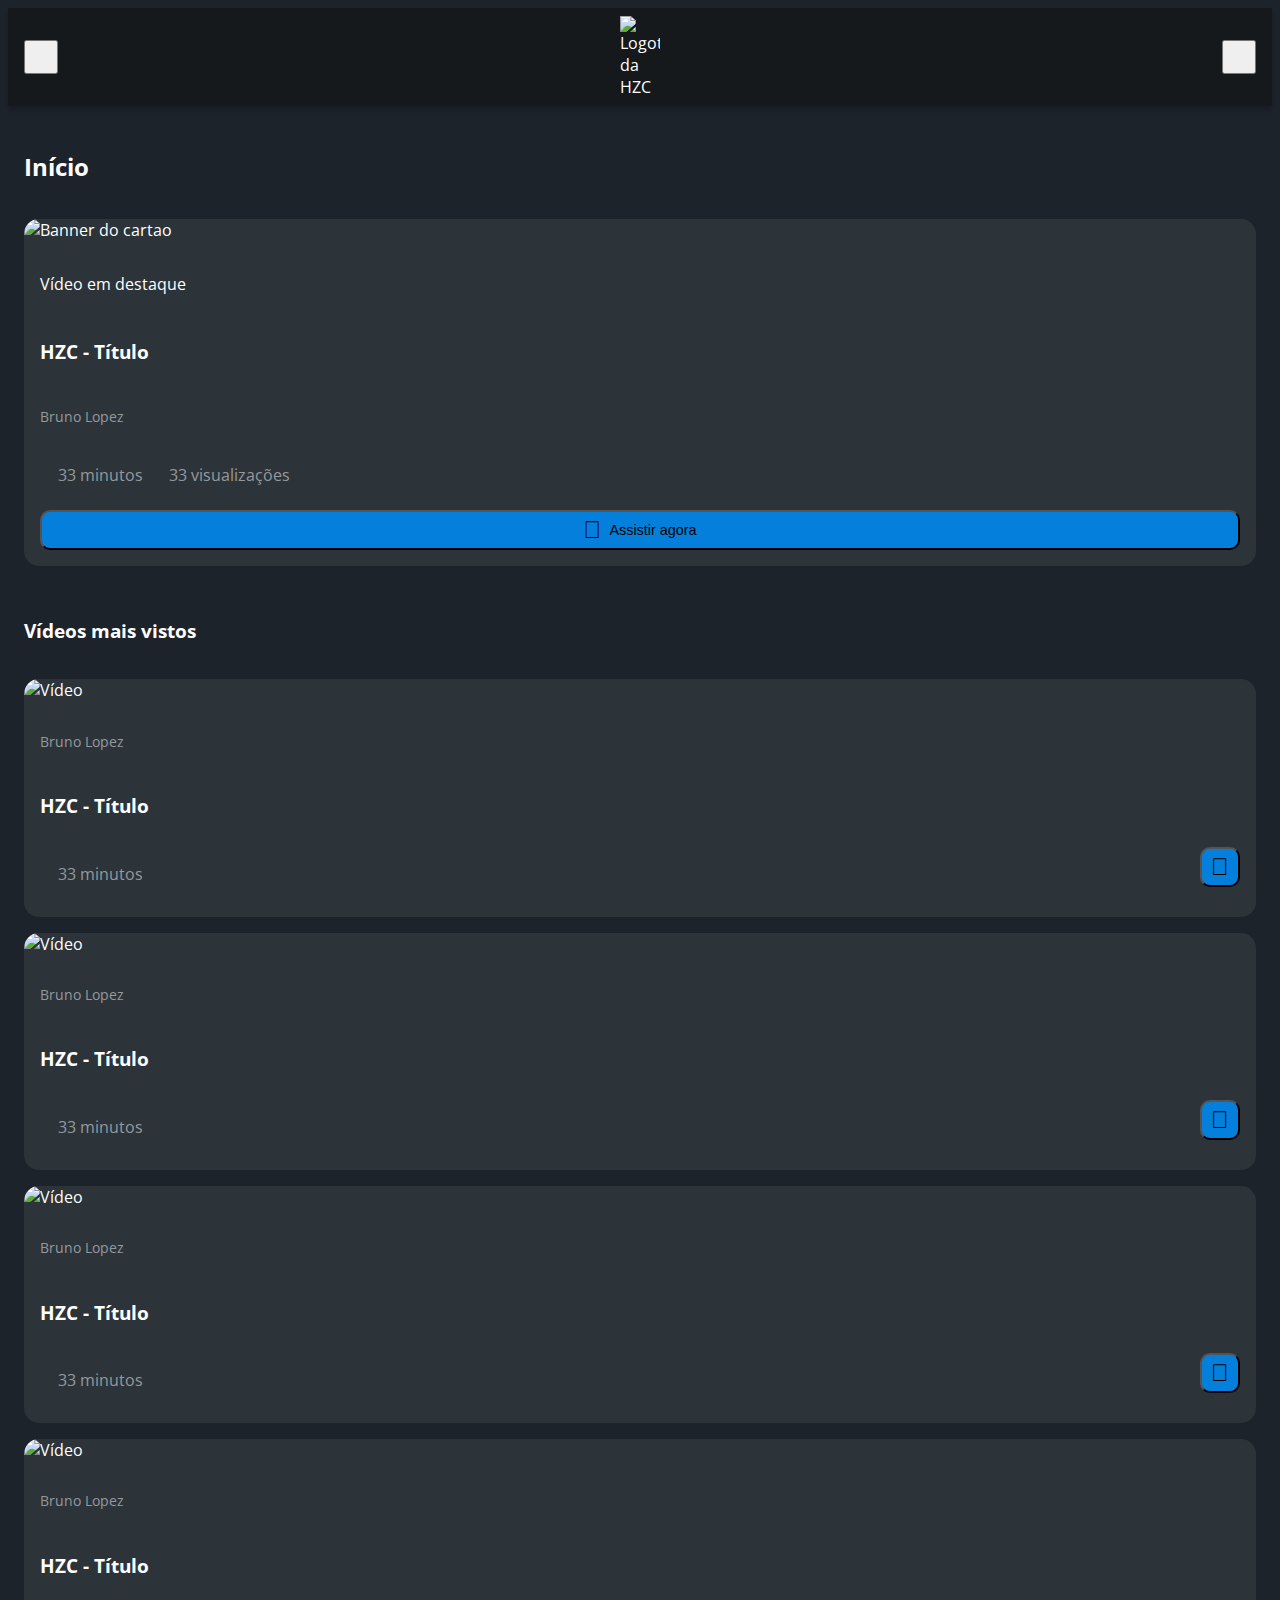
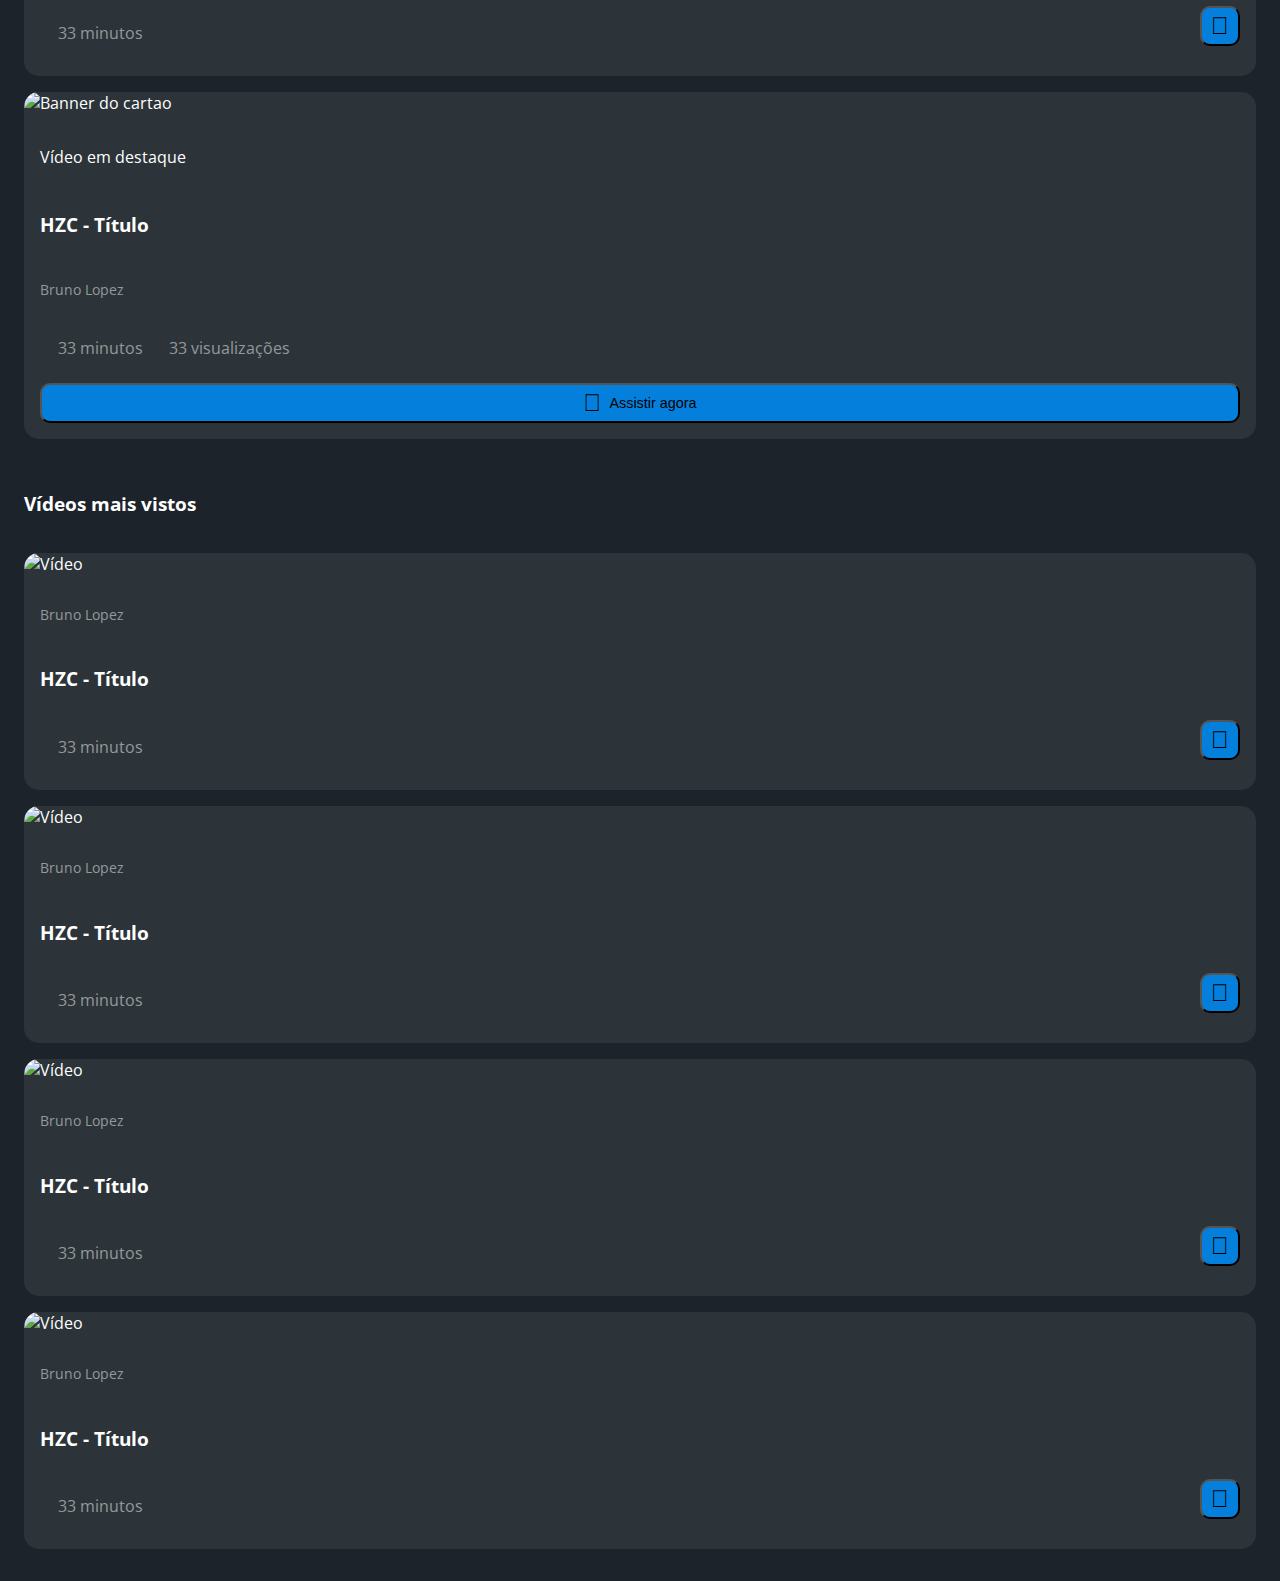
==== index.html @ 82e1bc96 "atualizando classes" ====
<!DOCTYPE html>
<html lang="pt-br">
<head>
    <meta charset="UTF-8">
    <meta http-equiv="X-UA-Compatible" content="IE=edge">
    <meta name="viewport" content="width=device-width, initial-scale=1.0">
    <title>HZC | Home</title>
    <link rel="preconnect" href="https://fonts.googleapis.com">
    <link rel="preconnect" href="https://fonts.gstatic.com" crossorigin>
    <link rel="stylesheet" href="https://fonts.googleapis.com/css2?family=Open+Sans:wght@400;600;700&display=swap">
    <link rel="stylesheet" href="css/reset.css">
    <link rel="stylesheet" href="css/estilos.css">
</head>
<body>
    <header class="cabecalho">
        <button class="cabecalho__menu" aria-label="Menu"><i></i></button>
        <img src="img/logo.svg" alt="Logotipo da HZC" class="cabecalho__logo">
        <p class="cabecalho__perfil">Bruno Lopez</p>
        <button class="cabecalho__notificacao" aria-label="Notificação"><i></i></button>
    </header>
    <nav class="menu-lateral">
        <img src="img/logo.svg" alt="Logotipo da HZC" class="menu-lateral__logo">
        <a href="#" class="menu-lateral__link menu-lateral__link--inicio menu-lateral__link--ativo">Início</a>
        <a href="#" class="menu-lateral__link menu-lateral__link--videos">Vídeos</a>
        <a href="#" class="menu-lateral__link menu-lateral__link--picos">Picos</a>
        <a href="#" class="menu-lateral__link menu-lateral__link--integrantes">Integrantes</a>
        <a href="#" class="menu-lateral__link menu-lateral__link--camisas">Camisas</a>
        <a href="#" class="menu-lateral__link menu-lateral__link--pinturas">Pinturas</a>
    </nav>
    <main class="principal">
        <h2 class="titulo-pagina">Início</h2>
        <article class="cartao cartao--destaque">
            <img src="img/banner-mobile_1.png" alt="Banner do cartao" class="cartao__imagem">
            <div class="cartao__conteudo">
                <p class="cartao__destaque">Vídeo em destaque</p>
                <h3 class="cartao__titulo">HZC - Título</h3>
                <p class="cartao__perfil">Bruno Lopez</p>
                <p class="cartao__info cartao__info--tempo">33 minutos</p>
                <p class="cartao__info cartao__info--visualizacao">33 visualizações</p>
                <button class="cartao__botao cartao__botao--play cartao__botao--destaque">Assistir agora</button>
            </div>
        </article>
        <article class="cartao cartao--recentes">
            <h3 class="cartao__titulo">Vídeos recentes</h3>
            <a href="#" class="cartao__link">Ver todos</a>
            <ul class="cartao__lista">
                <li class="cartao__item">
                    <img src="img/miniatura_1.png" alt="Thumbnail" class="cartao__item-thumbnail">
                    <h4 class="cartao__item-titulo">HZC - Love machine</h4>
                    <p class="cartao__item-perfil">Bruno Lopez</p>
                </li>
                <li class="cartao__item">
                    <img src="img/miniatura_1.png" alt="Thumbnail" class="cartao__item-thumbnail">
                    <h4 class="cartao__item-titulo">HZC - Love machine</h4>
                    <p class="cartao__item-perfil">Bruno Lopez</p>
                </li>
                <li class="cartao__item">
                    <img src="img/miniatura_1.png" alt="Thumbnail" class="cartao__item-thumbnail">
                    <h4 class="cartao__item-titulo">HZC - Love machine</h4>
                    <p class="cartao__item-perfil">Bruno Lopez</p>
                </li>
                <li class="cartao__item">
                    <img src="img/miniatura_1.png" alt="Thumbnail" class="cartao__item-thumbnail">
                    <h4 class="cartao__item-titulo">HZC - Love machine</h4>
                    <p class="cartao__item-perfil">Bruno Lopez</p>
                </li>
                <li class="cartao__item">
                    <img src="img/miniatura_1.png" alt="Thumbnail" class="cartao__item-thumbnail">
                    <h4 class="cartao__item-titulo">HZC - Love machine</h4>
                    <p class="cartao__item-perfil">Bruno Lopez</p>
                </li>
            </ul>
        </article>
        <section class="secao">
            <h3 class="titulo-secao">Vídeos mais vistos</h3>
            <article class="cartao">
                <img src="img/video_1.png" alt="Vídeo" class="cartao__imagem">
                <div class="cartao__conteudo">
                    <p class="cartao__perfil">Bruno Lopez</p>
                    <h3 class="cartao__titulo">HZC - Título</h3>
                    <p class="cartao__info cartao__info--tempo">33 minutos</p>
                    <button class="cartao__botao cartao__botao--play" aria-label="Assistir agora"></button>
                </div>
            </article>
            <article class="cartao">
                <img src="img/video_1.png" alt="Vídeo" class="cartao__imagem">
                <div class="cartao__conteudo">
                    <p class="cartao__perfil">Bruno Lopez</p>
                    <h3 class="cartao__titulo">HZC - Título</h3>
                    <p class="cartao__info cartao__info--tempo">33 minutos</p>
                    <button class="cartao__botao cartao__botao--play" aria-label="Assistir agora"></button>
                </div>
            </article>
            <article class="cartao">
                <img src="img/video_1.png" alt="Vídeo" class="cartao__imagem">
                <div class="cartao__conteudo">
                    <p class="cartao__perfil">Bruno Lopez</p>
                    <h3 class="cartao__titulo">HZC - Título</h3>
                    <p class="cartao__info cartao__info--tempo">33 minutos</p>
                    <button class="cartao__botao cartao__botao--play" aria-label="Assistir agora"></button>
                </div>
            </article>
            <article class="cartao">
                <img src="img/video_1.png" alt="Vídeo" class="cartao__imagem">
                <div class="cartao__conteudo">
                    <p class="cartao__perfil">Bruno Lopez</p>
                    <h3 class="cartao__titulo">HZC - Título</h3>
                    <p class="cartao__info cartao__info--tempo">33 minutos</p>
                    <button class="cartao__botao cartao__botao--play" aria-label="Assistir agora"></button>
                </div>
            </article>
        </section>
        <article class="cartao cartao--recentes">
            <h3 class="cartao__titulo">Vídeos recentes</h3>
            <a href="#" class="cartao__link">Ver todos</a>
            <ul class="cartao__lista">
                <li class="cartao__item">
                    <img src="img/miniatura_1.png" alt="Thumbnail" class="cartao__item-thumbnail">
                    <h4 class="cartao__item-titulo">HZC - Love machine</h4>
                    <p class="cartao__item-perfil">Bruno Lopez</p>
                </li>
                <li class="cartao__item">
                    <img src="img/miniatura_1.png" alt="Thumbnail" class="cartao__item-thumbnail">
                    <h4 class="cartao__item-titulo">HZC - Love machine</h4>
                    <p class="cartao__item-perfil">Bruno Lopez</p>
                </li>
                <li class="cartao__item">
                    <img src="img/miniatura_1.png" alt="Thumbnail" class="cartao__item-thumbnail">
                    <h4 class="cartao__item-titulo">HZC - Love machine</h4>
                    <p class="cartao__item-perfil">Bruno Lopez</p>
                </li>
                <li class="cartao__item">
                    <img src="img/miniatura_1.png" alt="Thumbnail" class="cartao__item-thumbnail">
                    <h4 class="cartao__item-titulo">HZC - Love machine</h4>
                    <p class="cartao__item-perfil">Bruno Lopez</p>
                </li>
                <li class="cartao__item">
                    <img src="img/miniatura_1.png" alt="Thumbnail" class="cartao__item-thumbnail">
                    <h4 class="cartao__item-titulo">HZC - Love machine</h4>
                    <p class="cartao__item-perfil">Bruno Lopez</p>
                </li>
            </ul>
        </article>
        <article class="cartao cartao--destaque">
            <img src="img/banner-mobile_1.png" alt="Banner do cartao" class="cartao__imagem">
            <div class="cartao__conteudo">
                <p class="cartao__destaque">Vídeo em destaque</p>
                <h3 class="cartao__titulo">HZC - Título</h3>
                <p class="cartao__perfil">Bruno Lopez</p>
                <p class="cartao__info cartao__info--tempo">33 minutos</p>
                <p class="cartao__info cartao__info--visualizacao">33 visualizações</p>
                <button class="cartao__botao cartao__botao--play cartao__botao--destaque">Assistir agora</button>
            </div>
        </article>
        <section class="secao">
            <h3 class="titulo-secao">Vídeos mais vistos</h3>
            <article class="cartao">
                <img src="img/video_1.png" alt="Vídeo" class="cartao__imagem">
                <div class="cartao__conteudo">
                    <p class="cartao__perfil">Bruno Lopez</p>
                    <h3 class="cartao__titulo">HZC - Título</h3>
                    <p class="cartao__info cartao__info--tempo">33 minutos</p>
                    <button class="cartao__botao cartao__botao--play" aria-label="Assistir agora"></button>
                </div>
            </article>
            <article class="cartao">
                <img src="img/video_1.png" alt="Vídeo" class="cartao__imagem">
                <div class="cartao__conteudo">
                    <p class="cartao__perfil">Bruno Lopez</p>
                    <h3 class="cartao__titulo">HZC - Título</h3>
                    <p class="cartao__info cartao__info--tempo">33 minutos</p>
                    <button class="cartao__botao cartao__botao--play" aria-label="Assistir agora"></button>
                </div>
            </article>
            <article class="cartao">
                <img src="img/video_1.png" alt="Vídeo" class="cartao__imagem">
                <div class="cartao__conteudo">
                    <p class="cartao__perfil">Bruno Lopez</p>
                    <h3 class="cartao__titulo">HZC - Título</h3>
                    <p class="cartao__info cartao__info--tempo">33 minutos</p>
                    <button class="cartao__botao cartao__botao--play" aria-label="Assistir agora"></button>
                </div>
            </article>
            <article class="cartao">
                <img src="img/video_1.png" alt="Vídeo" class="cartao__imagem">
                <div class="cartao__conteudo">
                    <p class="cartao__perfil">Bruno Lopez</p>
                    <h3 class="cartao__titulo">HZC - Título</h3>
                    <p class="cartao__info cartao__info--tempo">33 minutos</p>
                    <button class="cartao__botao cartao__botao--play" aria-label="Assistir agora"></button>
                </div>
            </article>
        </section>
    </main>
    <script src="index.js"></script>
</body>
</html>
---- css/estilos.css ----
@font-face {
    font-family: 'icones';
    src: url(../font/icones.ttf);
}

body {
    background-color: #1D232A;
    font-family: 'Open Sans', 'icones', sans-serif;
    color: #FFFFFF;
}

@media screen and (min-width: 1440px) {
    body {
        display: grid;
        grid-template-columns: auto 1fr;
    }
}

.cabecalho {
    display: flex;
    justify-content: space-between;
    align-items: center;
    background-color: #15191C;
    padding: 8px 16px;
    box-shadow: 0px 4px 4px rgba(0, 0, 0, 0.16);
}

.cabecalho__menu i::before {
    content: "\e904";
    font-size: 24px;
}

.cabecalho__notificacao i::before {
    content: "\e906";
    font-size: 24px;
}

.cabecalho__logo {
    width: 40px;
}

.cabecalho__perfil {
    display: none;
}

@media screen and (min-width: 1440px) {
    .cabecalho {
        background-color: #1D232A;
        display: grid;
        column-gap: 32px;
        grid-template-columns: 1fr auto;
        padding: 16px 60px;
        height: 80px;
        box-sizing: border-box;
        grid-column: 2;
    }

    .cabecalho__menu {
        display: none;
    }

    .cabecalho__logo {
        display: none;
    }

    .cabecalho__perfil {
        display: grid;
        grid-template-columns: repeat(3, auto);
        column-gap: 8px;
        align-items: center;
        justify-self: flex-end;
        color: #95999C;
        padding: 8px 32px;
        border-right: 1px solid #95999C;
    }

    .cabecalho__perfil::before {
        content: "";
        display: block;
        width: 32px;
        height: 32px;
        background-image: url(../img/profile_2.png);
        background-size: contain;
        background-repeat: no-repeat;
        background-position: center;
    }

    .cabecalho__perfil::after {
        content: "\e90d";
        color: #FFFFFF;
        font-size: 1.5rem;
    }
}

.menu-lateral {
    display: flex;
    flex-direction: column;
    background-color: #15191C;
    width: 75vw;
    height: 100vh;

    position: absolute;
    left: -100vw;
    transition: .25s;
}

.menu-lateral--ativo {
    left: 0;
    transition: .25s;
}

.menu-lateral__logo {
    width: 118px;
    align-self: center;
    padding: 16px;
}

.menu-lateral__link {
    height: 64px;
    color: #95999C;
    padding-left: 64px;
    display: flex;
    align-items: center;
}

.menu-lateral__link--ativo {
    color: #FFFFFF;
    padding-left: 56px;
    border-left: 8px solid #FFFFFF;
}

.menu-lateral__link::before {
    content: "\e900";
    width: 24px;
    height: 24px;
    font-size: 24px;
    position: absolute;
    left: 24px;
}

.menu-lateral__link--inicio::before {
    content: "\e902";
}

.menu-lateral__link--videos::before {
    content: "\e90e";
}

.menu-lateral__link--picos::before {
    content: "\e909";
}

.menu-lateral__link--integrantes::before {
    content: "\e903";
}

.menu-lateral__link--camisas::before {
    content: "\e900";
}

.menu-lateral__link--pinturas::before {
    content: "\e90a";
}

@media screen and (min-width: 1440px) {
    .menu-lateral {
        position: static;
        width: 200px;
        grid-column: 1;
        grid-row: 1 / span 2;
    }
}

.principal {
    padding: 24px 16px;
    display: grid;
    gap: 16px;
}

.titulo-pagina {
    font-size: 1.5rem;
    font-weight: 700;
}

.titulo-secao {
    font-size: 1.2rem;
    font-weight: 700;
}

@media screen and (min-width: 1440px) {
    .principal {
        display: grid;
        grid-template-columns: auto 1fr auto;
        column-gap: 32px;
        padding: 16px 60px;
        grid-column: 2;
    }
}

.cartao {
    width: 100%;
    border-radius: 15px;
    overflow: hidden;
    background-color: #2C343A;
}

.cartao--destaque {
    margin-bottom: 16px;
}

.cartao__conteudo {
    padding: 16px;
    display: grid;
    grid-template-columns: auto 1fr;
    gap: 8px;
}

.cartao__destaque {
    grid-column: span 2;
}

.cartao__titulo {
    font-size: 1.2rem;
    font-weight: 700;
    grid-column: span 2;
}

.cartao__perfil {
    color: #95999C;
    font-size: 0.9rem;
    grid-column: span 2;
}

.cartao__info {
    display: flex;
    align-items: center;
    color: #95999C;
}

.cartao__info--tempo::before {
    content: "\e90c";
    margin-right: 8px;    
}

.cartao__info--visualizacao::before {
    content: "\e90f";
    margin-right: 8px;    
}

.cartao__botao {
    display: flex;
    justify-content: center;
    align-items: center;
    background-color: #0480DC;
    width: 40px;
    height: 40px;
    border-radius: 10px;
    font-size: 0.9rem;
    justify-self: flex-end;
}

.cartao__botao--play::before {
    content: "\e90b";
    font-size: 24px;
}

.cartao__botao--destaque {
    width: 100%;
    grid-column: span 2;
}

.cartao__botao--destaque::before {
    margin-right: 8px;
}

.cartao--recentes {
    display: none;
}

@media screen and (min-width: 1440px) {
    .cartao--recentes {
        display: grid;
        grid-template-columns: auto auto;
        align-items: center;
        row-gap: 24px;
        width: 256px;
        padding: 16px;
        box-sizing: border-box;
    }

    .cartao--recentes .cartao__titulo {
        grid-column: auto;
    }

    .cartao__link {
        font-size: 0.8rem;
        font-weight: 600;
        color: #0480DC;
        justify-self: flex-end;
    }
    
    .cartao__lista {
        display: grid;
        row-gap: 16px;
        grid-column: span 2;
    }

    .cartao__item {
        display: grid;
        grid-template-columns: auto 1fr;
        gap: 8px;
    }

    .cartao__item-thumbnail {
        width: 32px;
        grid-row: span 2;
    }

    .cartao__item-titulo {
        font-size: 0.9rem;
        line-height: 1.2rem;
        font-weight: 700;
    }

    .cartao__item-perfil {
        font-size: 0.8rem;
        color: #95999C;
    }
}

.secao {
    display: grid;
    gap: 16px;
}
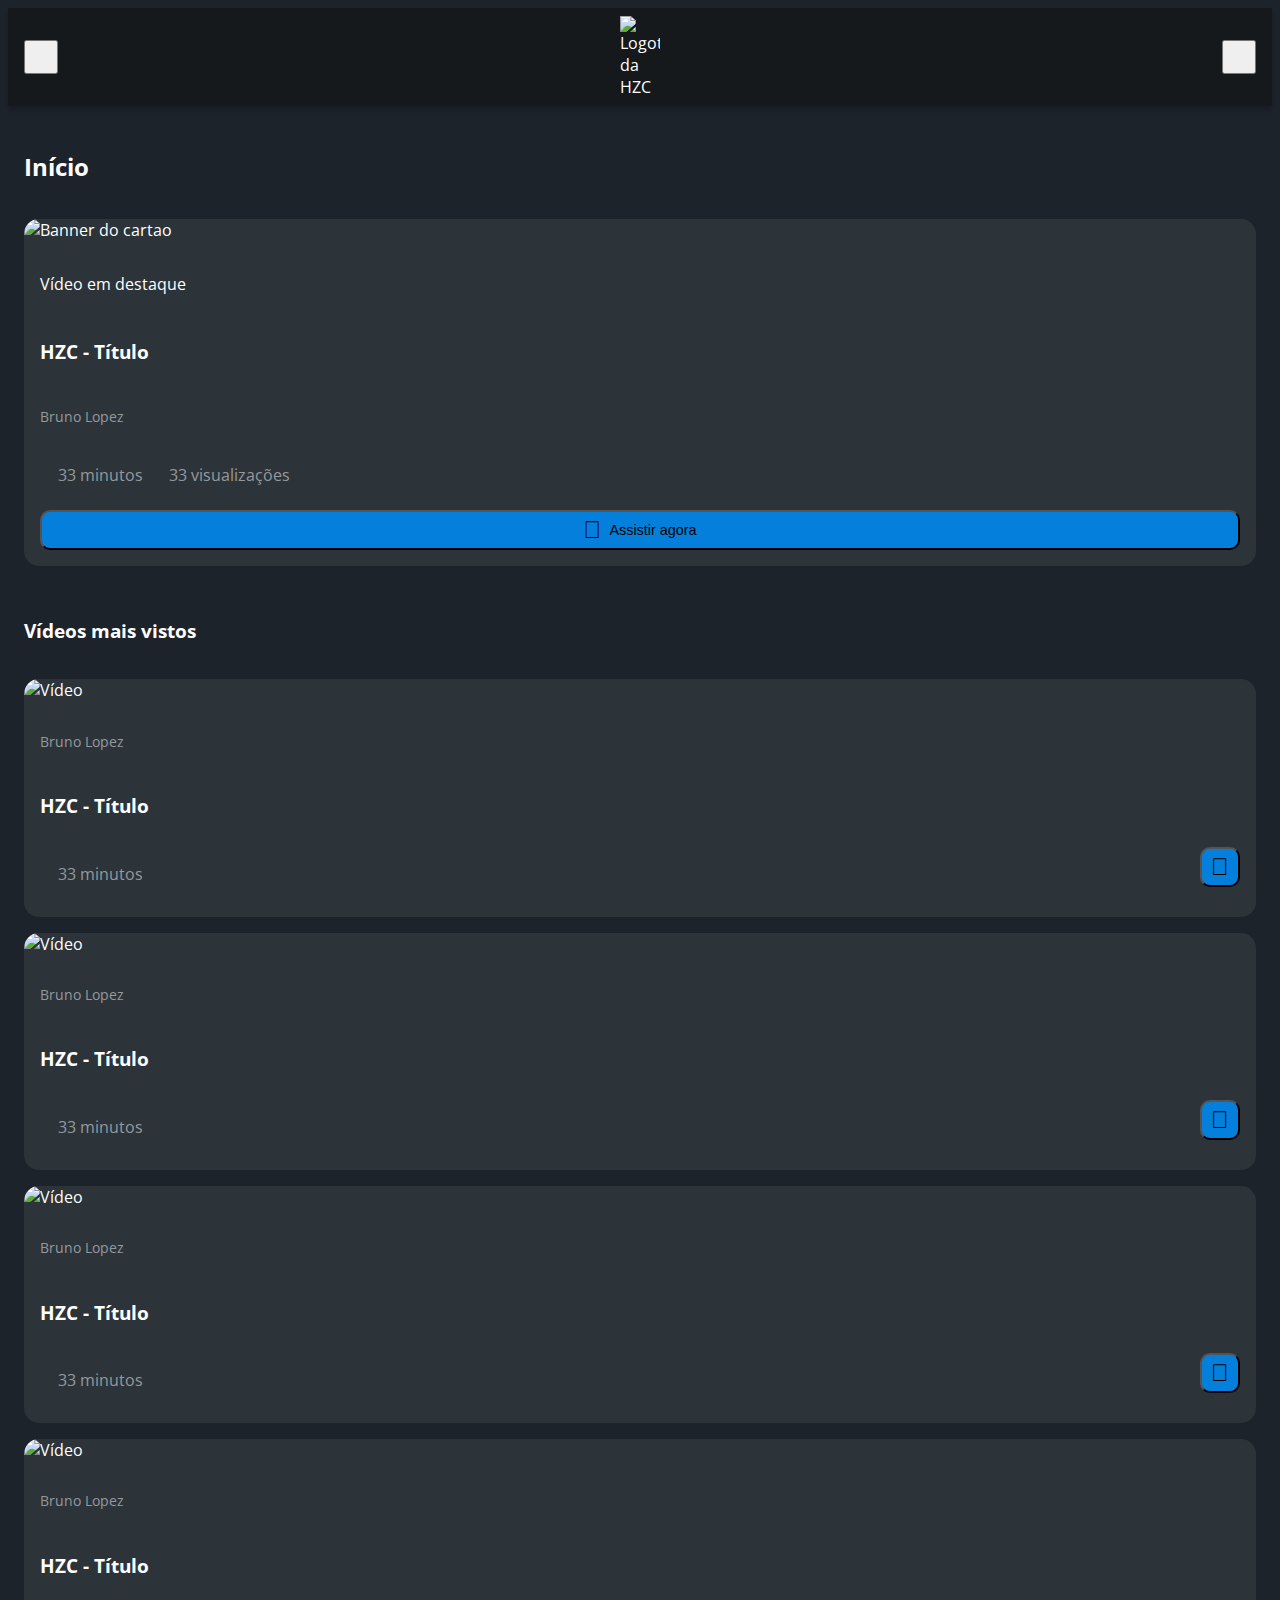
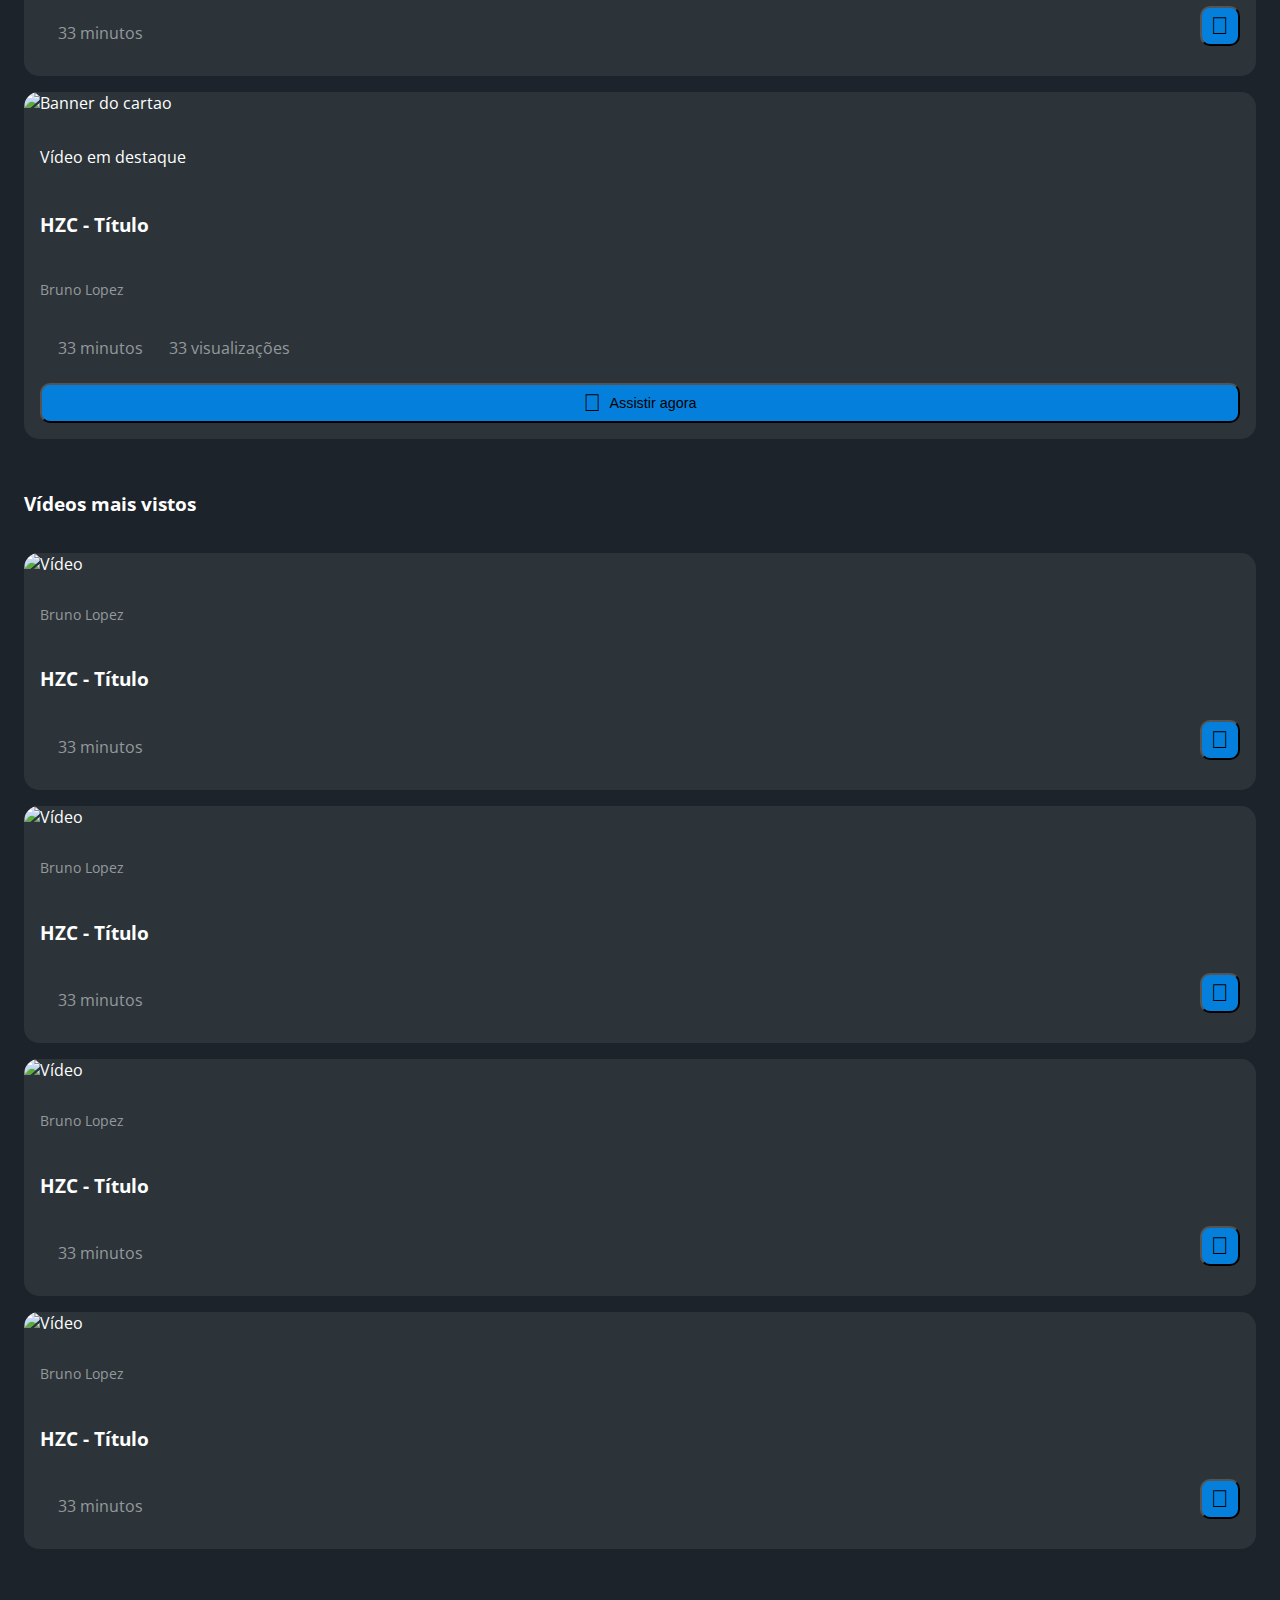
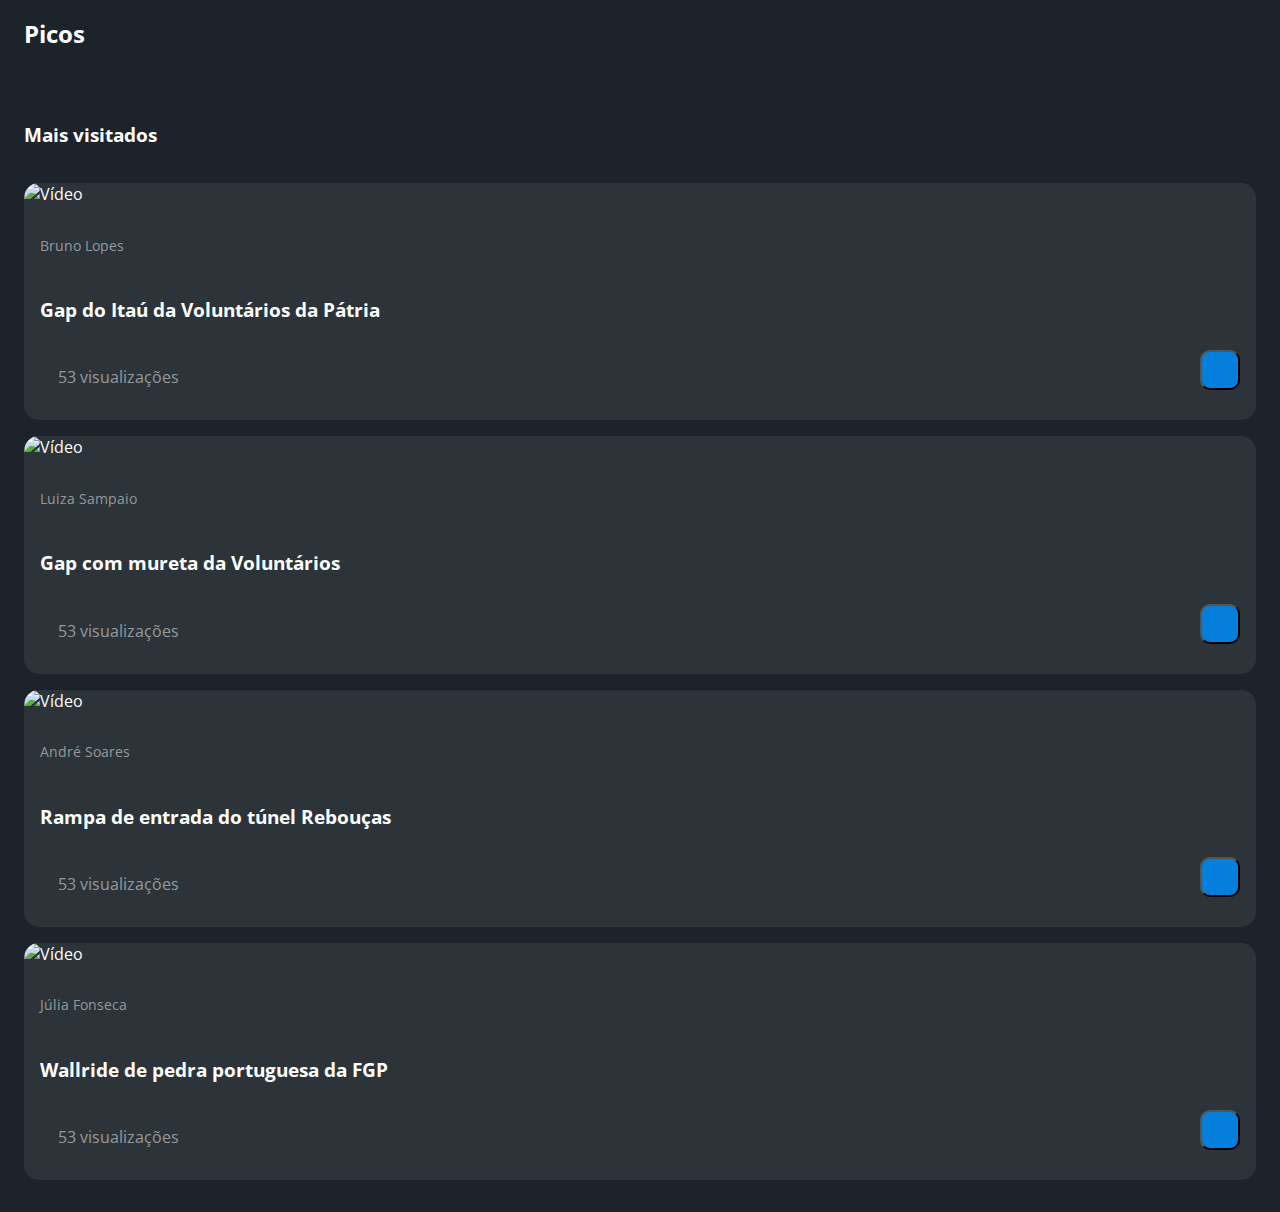
==== commit 55091ad5: "modificando tela principal" ====
--- a/index.html
+++ b/index.html
@@ -20,17 +20,18 @@
     </header>
     <nav class="menu-lateral">
         <img src="img/logo.svg" alt="Logotipo da HZC" class="menu-lateral__logo">
-        <a href="#" class="menu-lateral__link menu-lateral__link--inicio menu-lateral__link--ativo">Início</a>
-        <a href="#" class="menu-lateral__link menu-lateral__link--videos">Vídeos</a>
-        <a href="#" class="menu-lateral__link menu-lateral__link--picos">Picos</a>
+        <a href="index.html" class="menu-lateral__link menu-lateral__link--inicio menu-lateral__link--ativo">Início</a>
+        <a href="videos.html" class="menu-lateral__link menu-lateral__link--videos">Vídeos</a>
+        <a href="picos.html" class="menu-lateral__link menu-lateral__link--picos">Picos</a>
         <a href="#" class="menu-lateral__link menu-lateral__link--integrantes">Integrantes</a>
-        <a href="#" class="menu-lateral__link menu-lateral__link--camisas">Camisas</a>
+        <a href="produtos.html" class="menu-lateral__link menu-lateral__link--camisas">Camisas</a>
         <a href="#" class="menu-lateral__link menu-lateral__link--pinturas">Pinturas</a>
     </nav>
     <main class="principal">
         <h2 class="titulo-pagina">Início</h2>
-        <article class="cartao cartao--destaque">
-            <img src="img/banner-mobile_1.png" alt="Banner do cartao" class="cartao__imagem">
+        <article class="cartao cartao--destaque destaque-video">
+            <img src="img/banner-mobile_1.png" alt="Banner do cartao" class="cartao__imagem cartao__imagem--modile">
+            <img src="img/banner_1.png" alt="Banner do cartao" class="cartao__imagem cartao__imagem--desktop">
             <div class="cartao__conteudo">
                 <p class="cartao__destaque">Vídeo em destaque</p>
                 <h3 class="cartao__titulo">HZC - Título</h3>
@@ -40,38 +41,38 @@
                 <button class="cartao__botao cartao__botao--play cartao__botao--destaque">Assistir agora</button>
             </div>
         </article>
-        <article class="cartao cartao--recentes">
+        <article class="cartao cartao--recentes video-recentes">
             <h3 class="cartao__titulo">Vídeos recentes</h3>
             <a href="#" class="cartao__link">Ver todos</a>
             <ul class="cartao__lista">
                 <li class="cartao__item">
+                    <img src="img/miniatura_4.png" alt="Thumbnail" class="cartao__item-thumbnail">
+                    <h4 class="cartao__item-titulo">HZC - Love machine</h4>
+                    <p class="cartao__item-perfil">Bruno Lopez</p>
+                </li>
+                <li class="cartao__item">
+                    <img src="img/miniatura_2.png" alt="Thumbnail" class="cartao__item-thumbnail">
+                    <h4 class="cartao__item-titulo">HZC - Love machine</h4>
+                    <p class="cartao__item-perfil">Bruno Lopez</p>
+                </li>
+                <li class="cartao__item">
+                    <img src="img/miniatura_3.png" alt="Thumbnail" class="cartao__item-thumbnail">
+                    <h4 class="cartao__item-titulo">HZC - Love machine</h4>
+                    <p class="cartao__item-perfil">Bruno Lopez</p>
+                </li>
+                <li class="cartao__item">
                     <img src="img/miniatura_1.png" alt="Thumbnail" class="cartao__item-thumbnail">
                     <h4 class="cartao__item-titulo">HZC - Love machine</h4>
                     <p class="cartao__item-perfil">Bruno Lopez</p>
                 </li>
                 <li class="cartao__item">
-                    <img src="img/miniatura_1.png" alt="Thumbnail" class="cartao__item-thumbnail">
-                    <h4 class="cartao__item-titulo">HZC - Love machine</h4>
-                    <p class="cartao__item-perfil">Bruno Lopez</p>
-                </li>
-                <li class="cartao__item">
-                    <img src="img/miniatura_1.png" alt="Thumbnail" class="cartao__item-thumbnail">
-                    <h4 class="cartao__item-titulo">HZC - Love machine</h4>
-                    <p class="cartao__item-perfil">Bruno Lopez</p>
-                </li>
-                <li class="cartao__item">
-                    <img src="img/miniatura_1.png" alt="Thumbnail" class="cartao__item-thumbnail">
-                    <h4 class="cartao__item-titulo">HZC - Love machine</h4>
-                    <p class="cartao__item-perfil">Bruno Lopez</p>
-                </li>
-                <li class="cartao__item">
-                    <img src="img/miniatura_1.png" alt="Thumbnail" class="cartao__item-thumbnail">
+                    <img src="img/miniatura_5.png" alt="Thumbnail" class="cartao__item-thumbnail">
                     <h4 class="cartao__item-titulo">HZC - Love machine</h4>
                     <p class="cartao__item-perfil">Bruno Lopez</p>
                 </li>
             </ul>
         </article>
-        <section class="secao">
+        <section class="secao secao-video">
             <h3 class="titulo-secao">Vídeos mais vistos</h3>
             <article class="cartao">
                 <img src="img/video_1.png" alt="Vídeo" class="cartao__imagem">
@@ -83,25 +84,25 @@
                 </div>
             </article>
             <article class="cartao">
-                <img src="img/video_1.png" alt="Vídeo" class="cartao__imagem">
-                <div class="cartao__conteudo">
-                    <p class="cartao__perfil">Bruno Lopez</p>
-                    <h3 class="cartao__titulo">HZC - Título</h3>
-                    <p class="cartao__info cartao__info--tempo">33 minutos</p>
-                    <button class="cartao__botao cartao__botao--play" aria-label="Assistir agora"></button>
-                </div>
-            </article>
-            <article class="cartao">
-                <img src="img/video_1.png" alt="Vídeo" class="cartao__imagem">
-                <div class="cartao__conteudo">
-                    <p class="cartao__perfil">Bruno Lopez</p>
-                    <h3 class="cartao__titulo">HZC - Título</h3>
-                    <p class="cartao__info cartao__info--tempo">33 minutos</p>
-                    <button class="cartao__botao cartao__botao--play" aria-label="Assistir agora"></button>
-                </div>
-            </article>
-            <article class="cartao">
-                <img src="img/video_1.png" alt="Vídeo" class="cartao__imagem">
+                <img src="img/video_2.png" alt="Vídeo" class="cartao__imagem">
+                <div class="cartao__conteudo">
+                    <p class="cartao__perfil">Bruno Lopez</p>
+                    <h3 class="cartao__titulo">HZC - Título</h3>
+                    <p class="cartao__info cartao__info--tempo">33 minutos</p>
+                    <button class="cartao__botao cartao__botao--play" aria-label="Assistir agora"></button>
+                </div>
+            </article>
+            <article class="cartao">
+                <img src="img/video_3.png" alt="Vídeo" class="cartao__imagem">
+                <div class="cartao__conteudo">
+                    <p class="cartao__perfil">Bruno Lopez</p>
+                    <h3 class="cartao__titulo">HZC - Título</h3>
+                    <p class="cartao__info cartao__info--tempo">33 minutos</p>
+                    <button class="cartao__botao cartao__botao--play" aria-label="Assistir agora"></button>
+                </div>
+            </article>
+            <article class="cartao">
+                <img src="img/video_4.png" alt="Vídeo" class="cartao__imagem">
                 <div class="cartao__conteudo">
                     <p class="cartao__perfil">Bruno Lopez</p>
                     <h3 class="cartao__titulo">HZC - Título</h3>
@@ -110,7 +111,7 @@
                 </div>
             </article>
         </section>
-        <article class="cartao cartao--recentes">
+        <article class="cartao cartao--recentes produtos-recentes">
             <h3 class="cartao__titulo">Vídeos recentes</h3>
             <a href="#" class="cartao__link">Ver todos</a>
             <ul class="cartao__lista">
@@ -120,29 +121,30 @@
                     <p class="cartao__item-perfil">Bruno Lopez</p>
                 </li>
                 <li class="cartao__item">
-                    <img src="img/miniatura_1.png" alt="Thumbnail" class="cartao__item-thumbnail">
-                    <h4 class="cartao__item-titulo">HZC - Love machine</h4>
-                    <p class="cartao__item-perfil">Bruno Lopez</p>
-                </li>
-                <li class="cartao__item">
-                    <img src="img/miniatura_1.png" alt="Thumbnail" class="cartao__item-thumbnail">
-                    <h4 class="cartao__item-titulo">HZC - Love machine</h4>
-                    <p class="cartao__item-perfil">Bruno Lopez</p>
-                </li>
-                <li class="cartao__item">
-                    <img src="img/miniatura_1.png" alt="Thumbnail" class="cartao__item-thumbnail">
-                    <h4 class="cartao__item-titulo">HZC - Love machine</h4>
-                    <p class="cartao__item-perfil">Bruno Lopez</p>
-                </li>
-                <li class="cartao__item">
-                    <img src="img/miniatura_1.png" alt="Thumbnail" class="cartao__item-thumbnail">
+                    <img src="img/miniatura_2.png" alt="Thumbnail" class="cartao__item-thumbnail">
+                    <h4 class="cartao__item-titulo">HZC - Love machine</h4>
+                    <p class="cartao__item-perfil">Bruno Lopez</p>
+                </li>
+                <li class="cartao__item">
+                    <img src="img/miniatura_3.png" alt="Thumbnail" class="cartao__item-thumbnail">
+                    <h4 class="cartao__item-titulo">HZC - Love machine</h4>
+                    <p class="cartao__item-perfil">Bruno Lopez</p>
+                </li>
+                <li class="cartao__item">
+                    <img src="img/miniatura_4.png" alt="Thumbnail" class="cartao__item-thumbnail">
+                    <h4 class="cartao__item-titulo">HZC - Love machine</h4>
+                    <p class="cartao__item-perfil">Bruno Lopez</p>
+                </li>
+                <li class="cartao__item">
+                    <img src="img/miniatura_5.png" alt="Thumbnail" class="cartao__item-thumbnail">
                     <h4 class="cartao__item-titulo">HZC - Love machine</h4>
                     <p class="cartao__item-perfil">Bruno Lopez</p>
                 </li>
             </ul>
         </article>
-        <article class="cartao cartao--destaque">
-            <img src="img/banner-mobile_1.png" alt="Banner do cartao" class="cartao__imagem">
+        <article class="cartao cartao--destaque destaque-produtos">
+            <img src="img/banner-mobile_2.png" alt="Banner do cartao" class="cartao__imagem cartao__imagem--modile">
+            <img src="img/banner_2.png" alt="Banner do cartao" class="cartao__imagem cartao__imagem--desktop">
             <div class="cartao__conteudo">
                 <p class="cartao__destaque">Vídeo em destaque</p>
                 <h3 class="cartao__titulo">HZC - Título</h3>
@@ -152,46 +154,122 @@
                 <button class="cartao__botao cartao__botao--play cartao__botao--destaque">Assistir agora</button>
             </div>
         </article>
-        <section class="secao">
+        <section class="secao secao-produtos" >
             <h3 class="titulo-secao">Vídeos mais vistos</h3>
             <article class="cartao">
-                <img src="img/video_1.png" alt="Vídeo" class="cartao__imagem">
-                <div class="cartao__conteudo">
-                    <p class="cartao__perfil">Bruno Lopez</p>
-                    <h3 class="cartao__titulo">HZC - Título</h3>
-                    <p class="cartao__info cartao__info--tempo">33 minutos</p>
-                    <button class="cartao__botao cartao__botao--play" aria-label="Assistir agora"></button>
-                </div>
-            </article>
-            <article class="cartao">
-                <img src="img/video_1.png" alt="Vídeo" class="cartao__imagem">
-                <div class="cartao__conteudo">
-                    <p class="cartao__perfil">Bruno Lopez</p>
-                    <h3 class="cartao__titulo">HZC - Título</h3>
-                    <p class="cartao__info cartao__info--tempo">33 minutos</p>
-                    <button class="cartao__botao cartao__botao--play" aria-label="Assistir agora"></button>
-                </div>
-            </article>
-            <article class="cartao">
-                <img src="img/video_1.png" alt="Vídeo" class="cartao__imagem">
-                <div class="cartao__conteudo">
-                    <p class="cartao__perfil">Bruno Lopez</p>
-                    <h3 class="cartao__titulo">HZC - Título</h3>
-                    <p class="cartao__info cartao__info--tempo">33 minutos</p>
-                    <button class="cartao__botao cartao__botao--play" aria-label="Assistir agora"></button>
-                </div>
-            </article>
-            <article class="cartao">
-                <img src="img/video_1.png" alt="Vídeo" class="cartao__imagem">
-                <div class="cartao__conteudo">
-                    <p class="cartao__perfil">Bruno Lopez</p>
-                    <h3 class="cartao__titulo">HZC - Título</h3>
-                    <p class="cartao__info cartao__info--tempo">33 minutos</p>
-                    <button class="cartao__botao cartao__botao--play" aria-label="Assistir agora"></button>
+                <img src="img/produto_1.png" alt="Vídeo" class="cartao__imagem">
+                <div class="cartao__conteudo">
+                    <p class="cartao__perfil">Bruno Lopez</p>
+                    <h3 class="cartao__titulo">HZC - Título</h3>
+                    <p class="cartao__info cartao__info--tempo">33 minutos</p>
+                    <button class="cartao__botao cartao__botao--play" aria-label="Assistir agora"></button>
+                </div>
+            </article>
+            <article class="cartao">
+                <img src="img/produto_2.png" alt="Vídeo" class="cartao__imagem">
+                <div class="cartao__conteudo">
+                    <p class="cartao__perfil">Bruno Lopez</p>
+                    <h3 class="cartao__titulo">HZC - Título</h3>
+                    <p class="cartao__info cartao__info--tempo">33 minutos</p>
+                    <button class="cartao__botao cartao__botao--play" aria-label="Assistir agora"></button>
+                </div>
+            </article>
+            <article class="cartao">
+                <img src="img/produto_3.png" alt="Vídeo" class="cartao__imagem">
+                <div class="cartao__conteudo">
+                    <p class="cartao__perfil">Bruno Lopez</p>
+                    <h3 class="cartao__titulo">HZC - Título</h3>
+                    <p class="cartao__info cartao__info--tempo">33 minutos</p>
+                    <button class="cartao__botao cartao__botao--play" aria-label="Assistir agora"></button>
+                </div>
+            </article>
+            <article class="cartao">
+                <img src="img/produto_4.png" alt="Vídeo" class="cartao__imagem">
+                <div class="cartao__conteudo">
+                    <p class="cartao__perfil">Bruno Lopez</p>
+                    <h3 class="cartao__titulo">HZC - Título</h3>
+                    <p class="cartao__info cartao__info--tempo">33 minutos</p>
+                    <button class="cartao__botao cartao__botao--play" aria-label="Assistir agora"></button>
+                </div>
+            </article>
+        </section>
+
+        
+    </main>
+    <main class="principal principal--picos">
+        <h2 class="titulo-pagina">Picos</h2>
+        <article class="cartao picos-mapa" aria-label="Mapa dos picos favoritos"></article>
+        <article class="cartao cartao--recentes picos-favoritos">
+            <h3 class="cartao__titulo">Favoritos</h3>
+            <a href="#" class="cartao__link">Ver todos</a>
+            <ul class="cartao__lista">
+                <li class="cartao__item">
+                    <img src="img/miniatura_1.png" alt="Thumbnail" class="cartao__item-thumbnail">
+                    <h4 class="cartao__item-titulo">Wallride da FGP</h4>
+                    <p class="cartao__item-perfil">Júlia Fonseca</p>
+                </li>
+                <li class="cartao__item">
+                    <img src="img/miniatura_2.png" alt="Thumbnail" class="cartao__item-thumbnail">
+                    <h4 class="cartao__item-titulo">Borda de valores</h4>
+                    <p class="cartao__item-perfil">Júlia Fonseca</p>
+                </li>
+                <li class="cartao__item">
+                    <img src="img/miniatura_3.png" alt="Thumbnail" class="cartao__item-thumbnail">
+                    <h4 class="cartao__item-titulo">Wallride do Rebouças</h4>
+                    <p class="cartao__item-perfil">Júlia Fonseca</p>
+                </li>
+                <li class="cartao__item">
+                    <img src="img/miniatura_4.png" alt="Thumbnail" class="cartao__item-thumbnail">
+                    <h4 class="cartao__item-titulo">Segundo setor da praça Mauá</h4>
+                    <p class="cartao__item-perfil">Júlia Fonseca</p>
+                </li>
+                <li class="cartao__item">
+                    <img src="img/miniatura_5.png" alt="Thumbnail" class="cartao__item-thumbnail">
+                    <h4 class="cartao__item-titulo">Wallride do Rebouças</h4>
+                    <p class="cartao__item-perfil">Júlia Fonseca</p>
+                </li>
+            </ul>
+        </article>
+        <section class="secao secao-picos-mais-visitados">
+            <h3 class="titulo-secao">Mais visitados</h3>
+            <article class="cartao">
+                <img src="img/artigo_1.png" alt="Vídeo" class="cartao__imagem">
+                <div class="cartao__conteudo">
+                    <p class="cartao__perfil">Bruno Lopes</p>
+                    <h3 class="cartao__titulo">Gap do Itaú da Voluntários da Pátria</h3>
+                    <p class="cartao__info cartao__info--visualizacao">53 visualizações</p>
+                    <button class="cartao__botao cartao__botao--pico" aria-label="Visualizar no maps"></button>
+                </div>
+            </article>
+            <article class="cartao">
+                <img src="img/artigo_2.png" alt="Vídeo" class="cartao__imagem">
+                <div class="cartao__conteudo">
+                    <p class="cartao__perfil">Luiza Sampaio</p>
+                    <h3 class="cartao__titulo">Gap com mureta da Voluntários</h3>
+                    <p class="cartao__info cartao__info--visualizacao">53 visualizações</p>
+                    <button class="cartao__botao cartao__botao--pico" aria-label="Visualizar no maps"></button>
+                </div>
+            </article>
+            <article class="cartao">
+                <img src="img/artigo_3.png" alt="Vídeo" class="cartao__imagem">
+                <div class="cartao__conteudo">
+                    <p class="cartao__perfil">André Soares</p>
+                    <h3 class="cartao__titulo">Rampa de entrada do túnel Rebouças</h3>
+                    <p class="cartao__info cartao__info--visualizacao">53 visualizações</p>
+                    <button class="cartao__botao cartao__botao--pico" aria-label="Visualizar no maps"></button>
+                </div>
+            </article>
+            <article class="cartao">
+                <img src="img/artigo_4.png" alt="Vídeo" class="cartao__imagem" >
+                <div class="cartao__conteudo">
+                    <p class="cartao__perfil">Júlia Fonseca</p>
+                    <h3 class="cartao__titulo">Wallride de pedra portuguesa da FGP</h3>
+                    <p class="cartao__info cartao__info--visualizacao">53 visualizações</p>
+                    <button class="cartao__botao cartao__botao--pico" aria-label="Visualizar no maps"></button>
                 </div>
             </article>
         </section>
     </main>
-    <script src="index.js"></script>
+    <script src="js/index.js"></script>
 </body>
 </html>--- a/css/estilos.css
+++ b/css/estilos.css
@@ -191,9 +191,20 @@
     .principal {
         display: grid;
         grid-template-columns: auto 1fr auto;
+        grid-template-areas: 
+            "titulo-pagina titulo-pagina titulo-pagina"
+            "destaque-video destaque-video video-recentes"
+            "secao-video secao-video secao-video"
+            "produtos-recentes destaque-produtos destaque-produtos"
+            "secao-produtos secao-produtos secao-produtos"
+        ;
         column-gap: 32px;
         padding: 16px 60px;
         grid-column: 2;
+    }
+
+    .titulo-secao {
+        grid-column: span 4;
     }
 }
 
@@ -202,6 +213,10 @@
     border-radius: 15px;
     overflow: hidden;
     background-color: #2C343A;
+}
+
+.cartao__imagem--desktop {
+    display: none;
 }
 
 .cartao--destaque {
@@ -278,6 +293,19 @@
 }
 
 @media screen and (min-width: 1440px) {
+
+    .cartao--destaque {
+        margin-bottom: 0;
+    }
+
+    .cartao__imagem--desktop {
+        display: block;
+    }
+
+    .cartao__imagem--modile {
+        display: none;
+    }
+
     .cartao--recentes {
         display: grid;
         grid-template-columns: auto auto;
@@ -286,6 +314,12 @@
         width: 256px;
         padding: 16px;
         box-sizing: border-box;
+        align-self:flex-start ;
+    }
+
+    .cartao__botao--destaque {
+        grid-column: auto;
+        padding: 16px 8px;
     }
 
     .cartao--recentes .cartao__titulo {
@@ -331,4 +365,33 @@
 .secao {
     display: grid;
     gap: 16px;
-}+}
+
+@media screen and (min-width: 1440px){
+    .secao {
+        grid-template-columns: repeat(4, 1fr);
+    }
+    .destaque-video {
+        grid-area: destaque-video;
+    }
+    
+    .video-recentes {
+        grid-area: video-recentes;
+    }
+    
+    .secao-video {
+        grid-area: secao-video;
+    }
+    
+    .destaque-produtos {
+        grid-area: destaque-produtos;
+    }
+    .produtos-recentes {
+        grid-area: produtos-recentes;
+    }
+    
+    .secao-produtos {
+        grid-area: secao-produtos;
+    }
+}
+
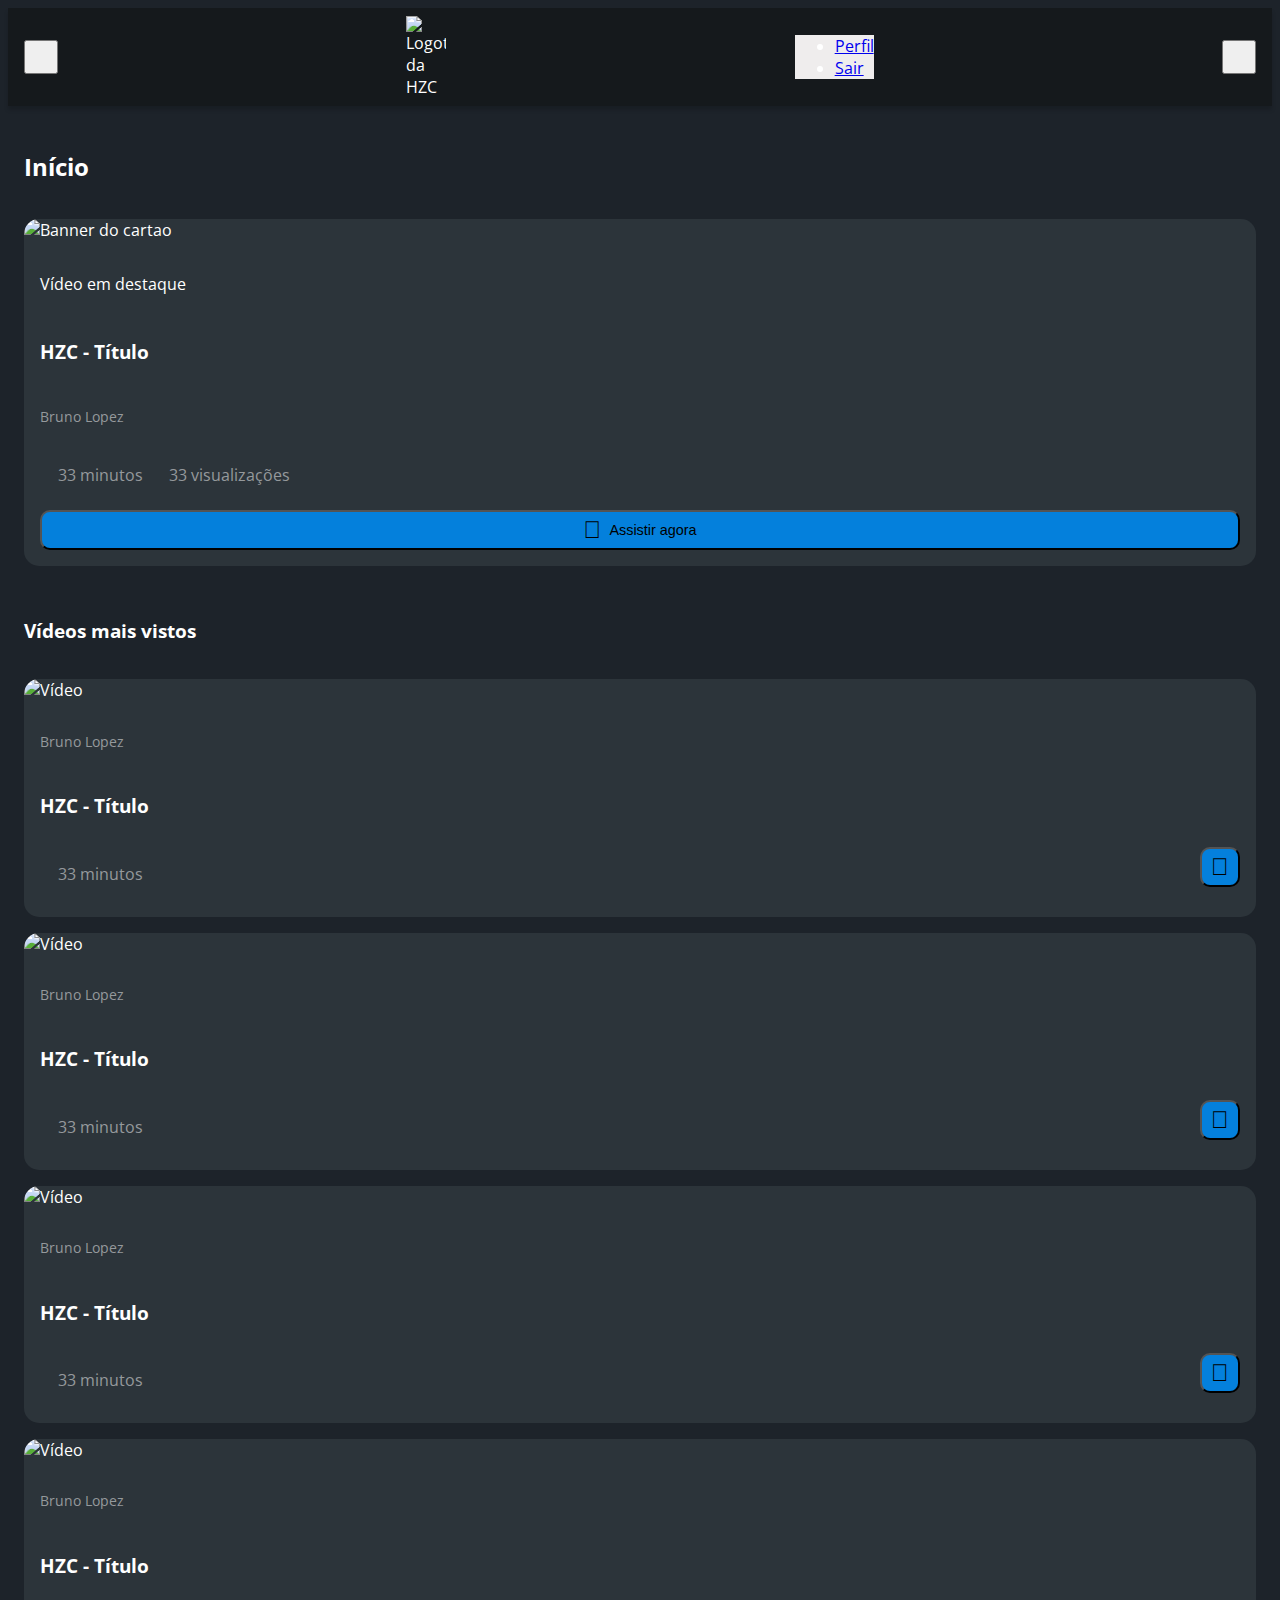
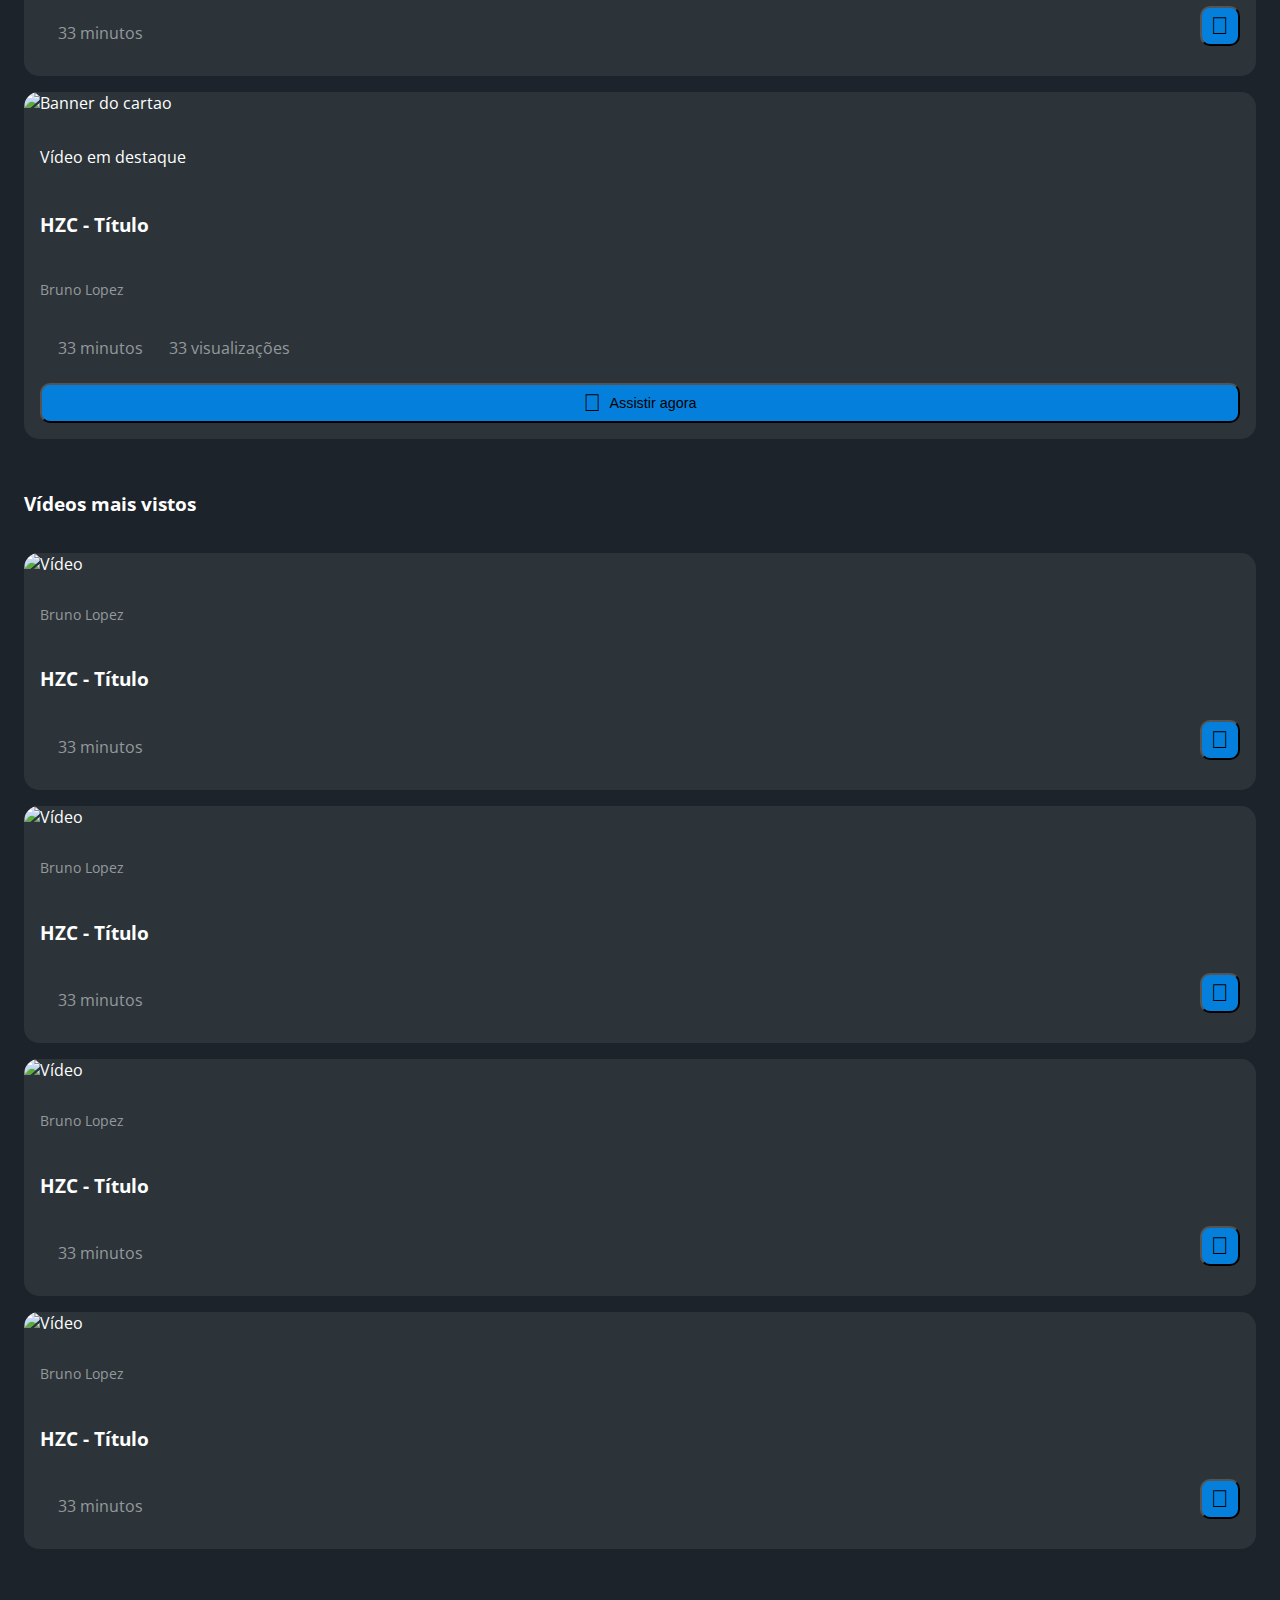
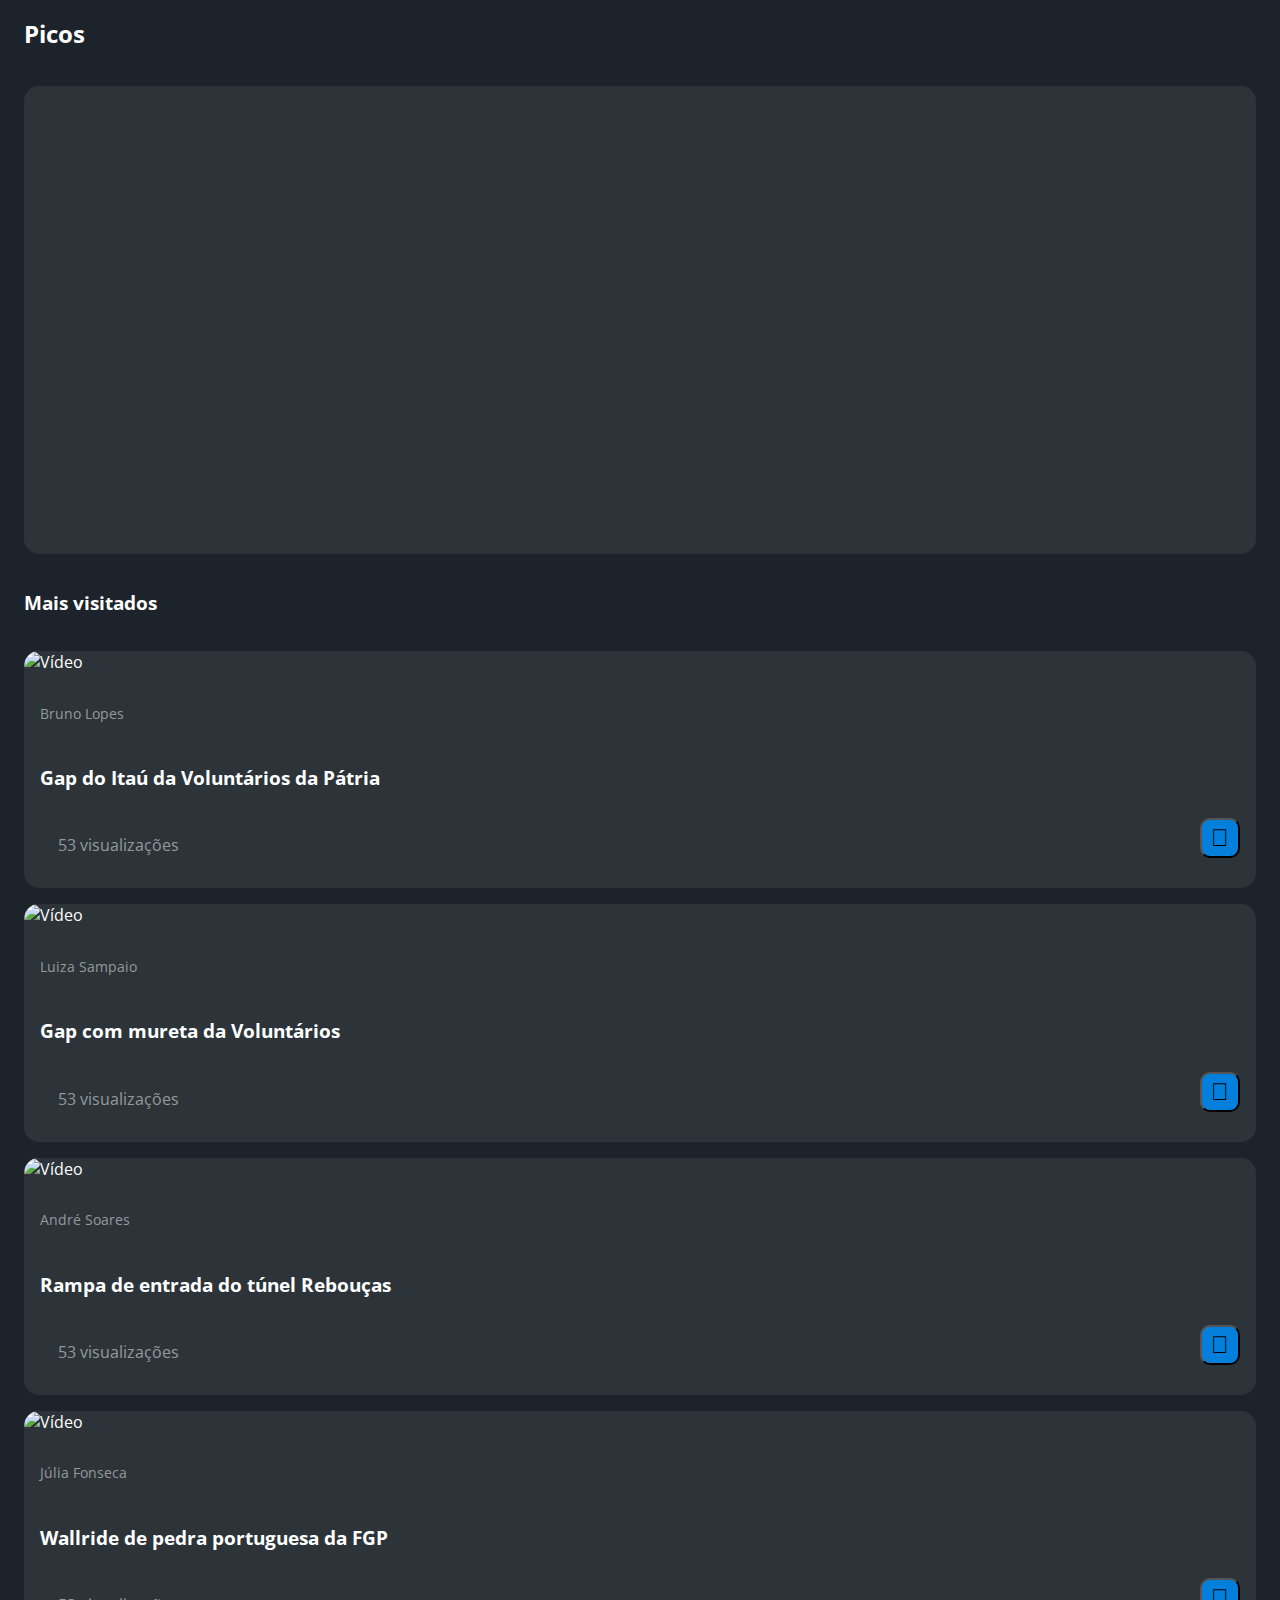
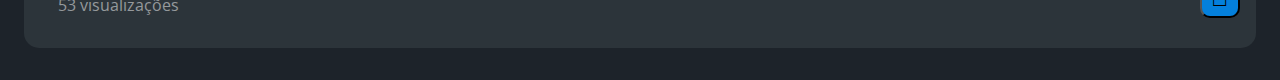
==== commit eb5c757c: "atualizando menu" ====
--- a/index.html
+++ b/index.html
@@ -5,6 +5,7 @@
     <meta http-equiv="X-UA-Compatible" content="IE=edge">
     <meta name="viewport" content="width=device-width, initial-scale=1.0">
     <title>HZC | Home</title>
+    <link href="https://cdn.jsdelivr.net/npm/bootstrap@5.2.2/dist/css/bootstrap.min.css" rel="stylesheet" integrity="sha384-Zenh87qX5JnK2Jl0vWa8Ck2rdkQ2Bzep5IDxbcnCeuOxjzrPF/et3URy9Bv1WTRi" crossorigin="anonymous">
     <link rel="preconnect" href="https://fonts.googleapis.com">
     <link rel="preconnect" href="https://fonts.gstatic.com" crossorigin>
     <link rel="stylesheet" href="https://fonts.googleapis.com/css2?family=Open+Sans:wght@400;600;700&display=swap">
@@ -15,7 +16,13 @@
     <header class="cabecalho">
         <button class="cabecalho__menu" aria-label="Menu"><i></i></button>
         <img src="img/logo.svg" alt="Logotipo da HZC" class="cabecalho__logo">
-        <p class="cabecalho__perfil">Bruno Lopez</p>
+        <div class="btn-group">
+            <p class="cabecalho__perfil dropdown-toggle" data-bs-toggle="dropdown" aria-expanded="false">Bruno Lopez</p>
+            <ul class="dropdown-menu">
+                <li><a class="dropdown-item" href="#">Perfil</a></li>
+                <li><a class="dropdown-item" href="#">Sair</a></li>
+            </ul>
+        </div>
         <button class="cabecalho__notificacao" aria-label="Notificação"><i></i></button>
     </header>
     <nav class="menu-lateral">
@@ -23,9 +30,9 @@
         <a href="index.html" class="menu-lateral__link menu-lateral__link--inicio menu-lateral__link--ativo">Início</a>
         <a href="videos.html" class="menu-lateral__link menu-lateral__link--videos">Vídeos</a>
         <a href="picos.html" class="menu-lateral__link menu-lateral__link--picos">Picos</a>
-        <a href="#" class="menu-lateral__link menu-lateral__link--integrantes">Integrantes</a>
+        <a href="integrantes.html" class="menu-lateral__link menu-lateral__link--integrantes">Integrantes</a>
         <a href="produtos.html" class="menu-lateral__link menu-lateral__link--camisas">Camisas</a>
-        <a href="#" class="menu-lateral__link menu-lateral__link--pinturas">Pinturas</a>
+        
     </nav>
     <main class="principal">
         <h2 class="titulo-pagina">Início</h2>
@@ -194,7 +201,6 @@
             </article>
         </section>
 
-        
     </main>
     <main class="principal principal--picos">
         <h2 class="titulo-pagina">Picos</h2>
@@ -270,6 +276,7 @@
             </article>
         </section>
     </main>
+    <script src="https://cdn.jsdelivr.net/npm/bootstrap@5.2.2/dist/js/bootstrap.bundle.min.js" integrity="sha384-OERcA2EqjJCMA+/3y+gxIOqMEjwtxJY7qPCqsdltbNJuaOe923+mo//f6V8Qbsw3" crossorigin="anonymous"></script>
     <script src="js/index.js"></script>
 </body>
 </html>--- a/css/estilos.css
+++ b/css/estilos.css
@@ -41,6 +41,10 @@
 
 .cabecalho__perfil {
     display: none;
+}
+
+.btn-group {
+    justify-content: flex-end;
 }
 
 @media screen and (min-width: 1440px) {
@@ -86,7 +90,7 @@
     }
 
     .cabecalho__perfil::after {
-        content: "\e90d";
+        /*content: "\e90d";*/
         color: #FFFFFF;
         font-size: 1.5rem;
     }
@@ -395,3 +399,48 @@
     }
 }
 
+
+/* Picos */
+
+@media screen and (min-width: 1440px) {
+    .principal--picos {
+        grid-template-areas: 
+        "titulo-pagina titulo-pagina titulo-pagina"
+        "picos-mapa picos-mapa picos-favoritos"
+        "secao-picos-mais-visitados secao-picos-mais-visitados secao-picos-mais-visitados"
+        ;
+    }
+}
+
+.picos-mapa {
+    width: 100%;
+    height: 468px;
+    background-image: url(../img/mapa-picos.png);
+    background-size: cover;
+    background-repeat: no-repeat;
+    background-position: center;
+    border-radius: 15px;
+}
+
+.cartao__botao--pico::before {
+    content: "\e908";
+    font-size: 24px;
+}
+
+@media screen and (min-width: 1440px) {
+    .picos-mapa {
+        grid-area: picos-mapa;
+    }
+
+    .picos-favoritos {
+        grid-area: picos-favoritos;
+    }
+
+    .secao-picos-mais-visitados {
+        grid-area: secao-picos-mais-visitados;
+    }
+}
+
+.dropdown-menu {
+    background-color: #efeded;
+}